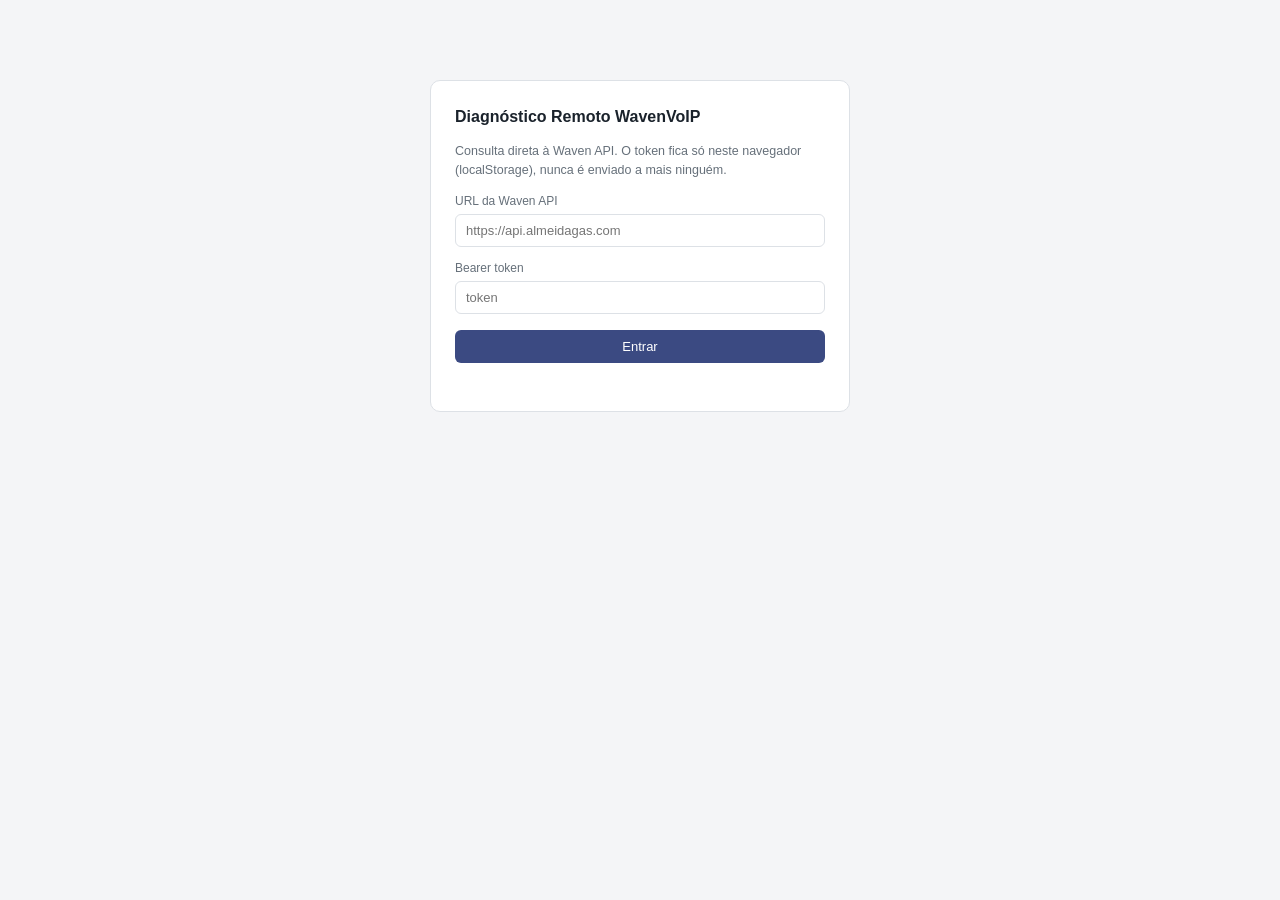
==== WavenApi/wwwroot/diagnostics/index.html @ 946dc7f2 "release: WavenVoIP v2.4.2 - diagnostico remoto Telemetria de saude da frota (Waven -> Waven API -> S" ====
<!doctype html>
<html lang="pt-BR">
<head>
<meta charset="utf-8" />
<meta name="viewport" content="width=device-width, initial-scale=1" />
<title>Diagnóstico Remoto WavenVoIP</title>
<style>
  :root{
    --bg:#f4f5f7; --surface:#fff; --border:#dde1e6; --ink:#1a222b; --muted:#66707a;
    --ok:#1f8a55; --ok-bg:#e6f6ec; --warn:#a3720a; --warn-bg:#fdf1d8;
    --crit:#b3261e; --crit-bg:#fbe4e2; --offline:#8a94a0; --offline-bg:#eceff2;
    --accent:#3b4a82;
  }
  *{box-sizing:border-box;}
  body{margin:0; background:var(--bg); color:var(--ink); font:14px/1.5 -apple-system,Segoe UI,Arial,sans-serif;}
  header{background:var(--surface); border-bottom:1px solid var(--border); padding:14px 20px; display:flex; align-items:center; justify-content:space-between; gap:16px; flex-wrap:wrap;}
  header h1{font-size:17px; margin:0;}
  header .sub{color:var(--muted); font-size:12px;}
  .wrap{padding:20px; max-width:1200px; margin:0 auto;}
  .toolbar{display:flex; gap:10px; align-items:center; margin-bottom:16px; flex-wrap:wrap;}
  .toolbar input{padding:6px 9px; border:1px solid var(--border); border-radius:6px; font-size:13px;}
  .toolbar button{padding:7px 14px; border:1px solid var(--accent); background:var(--accent); color:#fff; border-radius:6px; cursor:pointer; font-size:13px;}
  .toolbar button.secondary{background:transparent; color:var(--accent);}
  .toolbar .status{font-size:12px; color:var(--muted); margin-left:auto;}
  table{width:100%; border-collapse:collapse; background:var(--surface); border:1px solid var(--border); border-radius:8px; overflow:hidden;}
  th,td{padding:9px 10px; text-align:left; border-bottom:1px solid var(--border); font-size:12.5px; white-space:nowrap;}
  th{background:#f0f1f4; font-weight:600; color:var(--muted); text-transform:uppercase; font-size:10.5px; letter-spacing:.03em;}
  tbody tr{cursor:pointer;}
  tbody tr:hover{background:#f8f9fb;}
  tbody tr:last-child td{border-bottom:none;}
  .dot{display:inline-block; width:9px; height:9px; border-radius:50%; margin-right:6px; vertical-align:middle;}
  .dot.ok{background:var(--ok);} .dot.warn{background:var(--warn);} .dot.crit{background:var(--crit);} .dot.off{background:var(--offline);}
  .badge{display:inline-block; padding:1px 7px; border-radius:10px; font-size:11px; font-weight:600;}
  .badge.ok{background:var(--ok-bg); color:var(--ok);} .badge.warn{background:var(--warn-bg); color:var(--warn);}
  .badge.crit{background:var(--crit-bg); color:var(--crit);} .badge.off{background:var(--offline-bg); color:var(--offline);}
  .tabnum{font-variant-numeric:tabular-nums;}
  #login{max-width:420px; margin:80px auto; background:var(--surface); border:1px solid var(--border); border-radius:10px; padding:24px;}
  #login h2{margin-top:0; font-size:16px;}
  #login label{display:block; font-size:12px; color:var(--muted); margin:12px 0 4px;}
  #login input{width:100%; padding:8px 10px; border:1px solid var(--border); border-radius:6px; font-size:13px;}
  #login button{margin-top:16px; width:100%; padding:9px; border:none; background:var(--accent); color:#fff; border-radius:6px; cursor:pointer; font-size:13px;}
  #login .err{color:var(--crit); font-size:12px; margin-top:8px; min-height:16px;}
  #detail{display:none; margin-top:20px; background:var(--surface); border:1px solid var(--border); border-radius:8px; padding:18px;}
  #detail h2{margin:0 0 4px; font-size:15px;}
  #detail .meta{color:var(--muted); font-size:12px; margin-bottom:16px;}
  .charts{display:grid; grid-template-columns:1fr 1fr; gap:14px; margin-bottom:16px;}
  .chart-box{border:1px solid var(--border); border-radius:8px; padding:10px;}
  .chart-box .title{font-size:11px; text-transform:uppercase; letter-spacing:.03em; color:var(--muted); margin-bottom:6px;}
  canvas{width:100%; height:120px; display:block;}
  .close-btn{float:right; background:transparent; border:1px solid var(--border); border-radius:6px; padding:5px 10px; cursor:pointer; font-size:12px;}
  .empty{padding:40px; text-align:center; color:var(--muted);}
</style>
</head>
<body>

<div id="login">
  <h2>Diagnóstico Remoto WavenVoIP</h2>
  <p style="font-size:12.5px;color:var(--muted);margin:0;">Consulta direta à Waven API. O token fica só neste navegador (localStorage), nunca é enviado a mais ninguém.</p>
  <label>URL da Waven API</label>
  <input id="inUrl" placeholder="https://api.almeidagas.com" />
  <label>Bearer token</label>
  <input id="inToken" type="password" placeholder="token" />
  <button onclick="salvarLogin()">Entrar</button>
  <div class="err" id="loginErr"></div>
</div>

<div id="app" style="display:none">
  <header>
    <div>
      <h1>Diagnóstico Remoto WavenVoIP</h1>
      <div class="sub" id="apiUrlLabel"></div>
    </div>
    <button class="secondary" onclick="logout()" style="border:1px solid var(--border);background:transparent;color:var(--ink);padding:6px 12px;border-radius:6px;cursor:pointer;font-size:12px;">Trocar servidor/token</button>
  </header>
  <div class="wrap">
    <div class="toolbar">
      <button onclick="carregar()">Atualizar</button>
      <span class="status" id="status"></span>
    </div>
    <table id="tbl">
      <thead><tr>
        <th></th><th>Instalação</th><th>Ramal</th><th>Versão</th><th>Último heartbeat</th><th>Uptime</th>
        <th>Chamadas</th><th>RAM atual</th><th>Pico RAM</th><th>Private</th><th>Handles</th><th>Threads</th><th>CPU</th><th>Operação</th>
      </tr></thead>
      <tbody id="tbody"><tr><td colspan="14" class="empty">Carregando…</td></tr></tbody>
    </table>

    <div id="detail">
      <button class="close-btn" onclick="fecharDetalhe()">Fechar</button>
      <h2 id="detTitle"></h2>
      <div class="meta" id="detMeta"></div>
      <div class="charts">
        <div class="chart-box"><div class="title">RAM (Working Set) — MB</div><canvas id="cRam"></canvas></div>
        <div class="chart-box"><div class="title">Private Bytes — MB</div><canvas id="cPriv"></canvas></div>
        <div class="chart-box"><div class="title">Handles</div><canvas id="cHandles"></canvas></div>
        <div class="chart-box"><div class="title">Chamadas desde o início</div><canvas id="cCalls"></canvas></div>
      </div>
      <table id="tblSnap">
        <thead><tr><th>Hora</th><th>RAM</th><th>Private</th><th>Managed Heap</th><th>Handles</th><th>Threads</th><th>CPU</th><th>Chamadas</th><th>Operação</th></tr></thead>
        <tbody id="tbodySnap"></tbody>
      </table>
    </div>
  </div>
</div>

<script>
const LS_URL = 'waven_diag_url', LS_TOKEN = 'waven_diag_token';

function apiUrl(){ return (localStorage.getItem(LS_URL) || '').replace(/\/$/, ''); }
function apiToken(){ return localStorage.getItem(LS_TOKEN) || ''; }

function salvarLogin(){
  const url = document.getElementById('inUrl').value.trim();
  const token = document.getElementById('inToken').value.trim();
  if(!url || !token){ document.getElementById('loginErr').textContent = 'Preencha URL e token.'; return; }
  localStorage.setItem(LS_URL, url);
  localStorage.setItem(LS_TOKEN, token);
  entrar();
}
function logout(){
  localStorage.removeItem(LS_URL); localStorage.removeItem(LS_TOKEN);
  document.getElementById('app').style.display='none';
  document.getElementById('login').style.display='block';
}
function entrar(){
  document.getElementById('login').style.display='none';
  document.getElementById('app').style.display='block';
  document.getElementById('apiUrlLabel').textContent = apiUrl();
  carregar();
}

async function apiGet(path){
  const resp = await fetch(apiUrl() + path, { headers: { 'Authorization': 'Bearer ' + apiToken() } });
  if(!resp.ok) throw new Error('HTTP ' + resp.status);
  return resp.json();
}

function statusDe(inst){
  const minsDesde = (Date.now() - new Date(inst.lastSeenUtc + 'Z')) / 60000;
  if(minsDesde > 3) return 'off';
  if(inst.ultimoWorkingSetMb >= 1000) return 'crit';
  if(inst.ultimoWorkingSetMb >= 500) return 'warn';
  return 'ok';
}
function badgeTexto(s){ return {ok:'Normal', warn:'Atenção', crit:'Crítico', off:'Offline'}[s]; }
function fmtDur(segs){
  const h = Math.floor(segs/3600), m = Math.floor((segs%3600)/60);
  return h + 'h ' + m + 'm';
}
function fmtHora(iso){
  const d = new Date(iso + (iso.endsWith('Z') ? '' : 'Z'));
  return d.toLocaleString('pt-BR', { day:'2-digit', month:'2-digit', hour:'2-digit', minute:'2-digit' });
}

let instalacoes = [];

async function carregar(){
  const st = document.getElementById('status');
  st.textContent = 'Atualizando…';
  try{
    instalacoes = await apiGet('/api/diagnostics/installations');
    renderTabela();
    st.textContent = instalacoes.length + ' instalação(ões) — ' + new Date().toLocaleTimeString('pt-BR');
  }catch(e){
    st.textContent = 'Falha ao consultar API: ' + e.message;
  }
}

function renderTabela(){
  const tbody = document.getElementById('tbody');
  if(instalacoes.length === 0){
    tbody.innerHTML = '<tr><td colspan="14" class="empty">Nenhuma instalação reportou heartbeat ainda.</td></tr>';
    return;
  }
  tbody.innerHTML = instalacoes.map(i => {
    const s = statusDe(i);
    const nome = i.machineAlias && i.machineAlias.length ? i.machineAlias : i.machineId;
    return `<tr onclick="abrirDetalhe('${i.id}')">
      <td><span class="dot ${s}"></span><span class="badge ${s}">${badgeTexto(s)}</span></td>
      <td>${nome}</td>
      <td>${i.ramal || '—'}</td>
      <td>${i.appVersion || '—'}</td>
      <td>${fmtHora(i.lastSeenUtc)}</td>
      <td class="tabnum">—</td>
      <td class="tabnum">${i.ultimoCallsSinceStartup}</td>
      <td class="tabnum">${i.ultimoWorkingSetMb.toFixed(0)} MB</td>
      <td class="tabnum">${i.picoWorkingSetMb.toFixed(0)} MB</td>
      <td class="tabnum">${i.ultimoPrivateBytesMb.toFixed(0)} MB</td>
      <td class="tabnum">${i.ultimoHandleCount}</td>
      <td class="tabnum">${i.ultimoThreadCount}</td>
      <td class="tabnum">${i.ultimoCpuPercent.toFixed(1)}%</td>
      <td>${i.ultimoLastOperation}</td>
    </tr>`;
  }).join('');
}

async function abrirDetalhe(id){
  const inst = instalacoes.find(i => i.id === id);
  document.getElementById('detTitle').textContent = (inst.machineAlias || inst.machineId) + ' — ramal ' + (inst.ramal || '—');
  document.getElementById('detMeta').textContent = 'installationId: ' + id + ' · versão ' + inst.appVersion;
  document.getElementById('detail').style.display = 'block';
  document.getElementById('detail').scrollIntoView({behavior:'smooth'});

  let snaps;
  try{ snaps = await apiGet('/api/diagnostics/installations/' + encodeURIComponent(id) + '/snapshots?horas=24'); }
  catch(e){ document.getElementById('tbodySnap').innerHTML = '<tr><td colspan="9">Falha ao carregar: ' + e.message + '</td></tr>'; return; }

  desenharGrafico('cRam', snaps.map(s=>s.workingSetMb));
  desenharGrafico('cPriv', snaps.map(s=>s.privateBytesMb));
  desenharGrafico('cHandles', snaps.map(s=>s.handleCount));
  desenharGrafico('cCalls', snaps.map(s=>s.callsSinceStartup));

  document.getElementById('tbodySnap').innerHTML = snaps.slice().reverse().map(s => `<tr>
    <td>${fmtHora(s.timestampUtc)}</td>
    <td class="tabnum">${s.workingSetMb.toFixed(0)} MB</td>
    <td class="tabnum">${s.privateBytesMb.toFixed(0)} MB</td>
    <td class="tabnum">${s.managedHeapMb.toFixed(0)} MB</td>
    <td class="tabnum">${s.handleCount}</td>
    <td class="tabnum">${s.threadCount}</td>
    <td class="tabnum">${s.cpuPercent.toFixed(1)}%</td>
    <td class="tabnum">${s.callsSinceStartup}</td>
    <td>${s.lastOperation}</td>
  </tr>`).join('');
}
function fecharDetalhe(){ document.getElementById('detail').style.display = 'none'; }

// Sparkline simples em canvas — sem biblioteca externa.
function desenharGrafico(canvasId, valores){
  const canvas = document.getElementById(canvasId);
  const dpr = window.devicePixelRatio || 1;
  const w = canvas.clientWidth || 260, h = 120;
  canvas.width = w*dpr; canvas.height = h*dpr;
  const ctx = canvas.getContext('2d');
  ctx.scale(dpr, dpr);
  ctx.clearRect(0,0,w,h);
  if(valores.length === 0){
    ctx.fillStyle = '#8a94a0'; ctx.font = '12px sans-serif'; ctx.fillText('sem dados', 10, h/2);
    return;
  }
  const max = Math.max(...valores, 1), min = Math.min(...valores, 0);
  const range = (max - min) || 1;
  const pad = 8;
  const x = i => pad + (i/(Math.max(valores.length-1,1))) * (w - pad*2);
  const y = v => h - pad - ((v-min)/range) * (h - pad*2);

  // grade sutil
  ctx.strokeStyle = '#e3e6ea'; ctx.lineWidth = 1;
  for(let g=0; g<=2; g++){ const gy = pad + g*(h-pad*2)/2; ctx.beginPath(); ctx.moveTo(pad,gy); ctx.lineTo(w-pad,gy); ctx.stroke(); }

  // area
  ctx.beginPath(); ctx.moveTo(x(0), h-pad);
  valores.forEach((v,i)=> ctx.lineTo(x(i), y(v)));
  ctx.lineTo(x(valores.length-1), h-pad); ctx.closePath();
  ctx.fillStyle = 'rgba(59,74,130,0.10)'; ctx.fill();

  // linha
  ctx.beginPath();
  valores.forEach((v,i)=> i===0 ? ctx.moveTo(x(i),y(v)) : ctx.lineTo(x(i),y(v)));
  ctx.strokeStyle = '#3b4a82'; ctx.lineWidth = 1.6; ctx.stroke();

  // ponto final
  const lastI = valores.length-1;
  ctx.beginPath(); ctx.arc(x(lastI), y(valores[lastI]), 3, 0, 7); ctx.fillStyle = '#3b4a82'; ctx.fill();

  // rótulos min/max
  ctx.fillStyle = '#66707a'; ctx.font = '10px sans-serif';
  ctx.fillText(max.toFixed(0), pad, pad+8);
  ctx.fillText(min.toFixed(0), pad, h-2);
}

// boot
if(apiUrl() && apiToken()){ entrar(); }
</script>
</body>
</html>
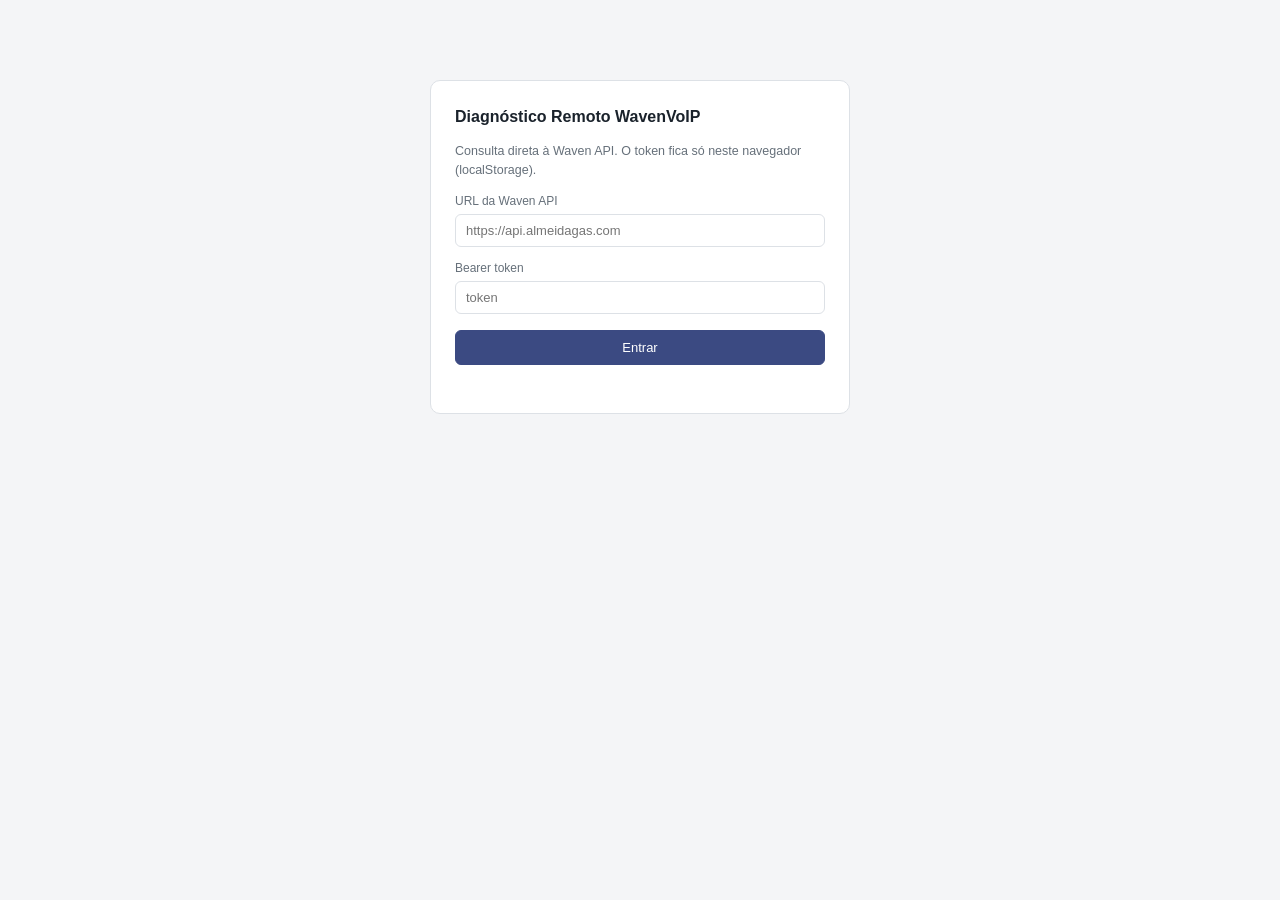
==== commit 9c468840: "feat: evolve remote diagnostics root cause analysis Correlation/classification engine (DiagnosticAna" ====
--- a/WavenApi/wwwroot/diagnostics/index.html
+++ b/WavenApi/wwwroot/diagnostics/index.html
@@ -8,54 +8,110 @@
   :root{
     --bg:#f4f5f7; --surface:#fff; --border:#dde1e6; --ink:#1a222b; --muted:#66707a;
     --ok:#1f8a55; --ok-bg:#e6f6ec; --warn:#a3720a; --warn-bg:#fdf1d8;
-    --crit:#b3261e; --crit-bg:#fbe4e2; --offline:#8a94a0; --offline-bg:#eceff2;
-    --accent:#3b4a82;
+    --crit:#b3261e; --crit-bg:#fbe4e2; --emerg:#7a1210; --emerg-bg:#f6d3d1; --offline:#8a94a0; --offline-bg:#eceff2;
+    --accent:#3b4a82; --accent-bg:#e9ecf7;
   }
   *{box-sizing:border-box;}
   body{margin:0; background:var(--bg); color:var(--ink); font:14px/1.5 -apple-system,Segoe UI,Arial,sans-serif;}
   header{background:var(--surface); border-bottom:1px solid var(--border); padding:14px 20px; display:flex; align-items:center; justify-content:space-between; gap:16px; flex-wrap:wrap;}
   header h1{font-size:17px; margin:0;}
   header .sub{color:var(--muted); font-size:12px;}
-  .wrap{padding:20px; max-width:1200px; margin:0 auto;}
-  .toolbar{display:flex; gap:10px; align-items:center; margin-bottom:16px; flex-wrap:wrap;}
-  .toolbar input{padding:6px 9px; border:1px solid var(--border); border-radius:6px; font-size:13px;}
-  .toolbar button{padding:7px 14px; border:1px solid var(--accent); background:var(--accent); color:#fff; border-radius:6px; cursor:pointer; font-size:13px;}
-  .toolbar button.secondary{background:transparent; color:var(--accent);}
-  .toolbar .status{font-size:12px; color:var(--muted); margin-left:auto;}
-  table{width:100%; border-collapse:collapse; background:var(--surface); border:1px solid var(--border); border-radius:8px; overflow:hidden;}
-  th,td{padding:9px 10px; text-align:left; border-bottom:1px solid var(--border); font-size:12.5px; white-space:nowrap;}
-  th{background:#f0f1f4; font-weight:600; color:var(--muted); text-transform:uppercase; font-size:10.5px; letter-spacing:.03em;}
-  tbody tr{cursor:pointer;}
-  tbody tr:hover{background:#f8f9fb;}
-  tbody tr:last-child td{border-bottom:none;}
-  .dot{display:inline-block; width:9px; height:9px; border-radius:50%; margin-right:6px; vertical-align:middle;}
-  .dot.ok{background:var(--ok);} .dot.warn{background:var(--warn);} .dot.crit{background:var(--crit);} .dot.off{background:var(--offline);}
-  .badge{display:inline-block; padding:1px 7px; border-radius:10px; font-size:11px; font-weight:600;}
-  .badge.ok{background:var(--ok-bg); color:var(--ok);} .badge.warn{background:var(--warn-bg); color:var(--warn);}
-  .badge.crit{background:var(--crit-bg); color:var(--crit);} .badge.off{background:var(--offline-bg); color:var(--offline);}
-  .tabnum{font-variant-numeric:tabular-nums;}
+  .wrap{padding:20px; max-width:1400px; margin:0 auto;}
+  button{padding:7px 14px; border:1px solid var(--accent); background:var(--accent); color:#fff; border-radius:6px; cursor:pointer; font-size:13px;}
+  button.ghost{background:transparent; color:var(--ink); border:1px solid var(--border);}
+  button.small{padding:4px 10px; font-size:12px;}
+  button.danger{background:var(--emerg); border-color:var(--emerg);}
+  .status-line{font-size:12px; color:var(--muted); margin-bottom:14px; display:flex; justify-content:space-between; align-items:center;}
+  select{padding:6px 9px; border:1px solid var(--border); border-radius:6px; font-size:13px;}
+
   #login{max-width:420px; margin:80px auto; background:var(--surface); border:1px solid var(--border); border-radius:10px; padding:24px;}
   #login h2{margin-top:0; font-size:16px;}
   #login label{display:block; font-size:12px; color:var(--muted); margin:12px 0 4px;}
   #login input{width:100%; padding:8px 10px; border:1px solid var(--border); border-radius:6px; font-size:13px;}
-  #login button{margin-top:16px; width:100%; padding:9px; border:none; background:var(--accent); color:#fff; border-radius:6px; cursor:pointer; font-size:13px;}
+  #login button{margin-top:16px; width:100%; padding:9px;}
   #login .err{color:var(--crit); font-size:12px; margin-top:8px; min-height:16px;}
-  #detail{display:none; margin-top:20px; background:var(--surface); border:1px solid var(--border); border-radius:8px; padding:18px;}
-  #detail h2{margin:0 0 4px; font-size:15px;}
-  #detail .meta{color:var(--muted); font-size:12px; margin-bottom:16px;}
-  .charts{display:grid; grid-template-columns:1fr 1fr; gap:14px; margin-bottom:16px;}
-  .chart-box{border:1px solid var(--border); border-radius:8px; padding:10px;}
-  .chart-box .title{font-size:11px; text-transform:uppercase; letter-spacing:.03em; color:var(--muted); margin-bottom:6px;}
-  canvas{width:100%; height:120px; display:block;}
-  .close-btn{float:right; background:transparent; border:1px solid var(--border); border-radius:6px; padding:5px 10px; cursor:pointer; font-size:12px;}
-  .empty{padding:40px; text-align:center; color:var(--muted);}
+
+  section{margin-bottom:22px;}
+  .section-title{font-size:11.5px; text-transform:uppercase; letter-spacing:.05em; color:var(--muted); font-weight:600; margin-bottom:8px; display:flex; align-items:center; gap:8px;}
+
+  /* Cards de resumo */
+  .cards{display:grid; grid-template-columns:repeat(8, 1fr); gap:10px;}
+  .card{background:var(--surface); border:1px solid var(--border); border-radius:8px; padding:12px; text-align:center;}
+  .card .v{font-size:22px; font-weight:700; font-variant-numeric:tabular-nums;}
+  .card .k{font-size:10.5px; text-transform:uppercase; color:var(--muted); letter-spacing:.03em; margin-top:2px;}
+  .card.ok .v{color:var(--ok);} .card.warn .v{color:var(--warn);} .card.crit .v{color:var(--crit);} .card.emerg .v{color:var(--emerg);}
+  .card.metric .v{font-size:15px; color:var(--accent);}
+  .card.metric .k2{font-size:11px; color:var(--ink); margin-top:1px;}
+
+  /* Alerta grande em destaque */
+  .big-alert{border:2px solid var(--emerg); background:var(--emerg-bg); border-radius:10px; padding:18px 20px; margin-bottom:10px;}
+  .big-alert.CRITICO{border-color:var(--crit); background:var(--crit-bg);}
+  .big-alert.ATENCAO{border-color:var(--warn); background:var(--warn-bg);}
+  .big-alert h3{margin:0 0 10px; font-size:15px;}
+  .big-alert .metrics{display:grid; grid-template-columns:repeat(auto-fit, minmax(140px,1fr)); gap:10px; margin-bottom:12px;}
+  .big-alert .metrics .m .k{font-size:10.5px; text-transform:uppercase; color:var(--muted);}
+  .big-alert .metrics .m .v{font-size:15px; font-weight:600; font-variant-numeric:tabular-nums;}
+  .big-alert .tags{font-family:ui-monospace,Consolas,monospace; font-size:11px; color:var(--muted); margin-bottom:10px;}
+  .empty{padding:24px; text-align:center; color:var(--muted); font-size:13px;}
+
+  /* Tabela principal compacta */
+  .tablewrap{overflow-x:auto; border-radius:8px; border:1px solid var(--border);}
+  table{width:100%; border-collapse:collapse; background:var(--surface);}
+  th,td{padding:9px 10px; text-align:left; border-bottom:1px solid var(--border); font-size:12.5px;}
+  th{background:#f0f1f4; font-weight:600; color:var(--muted); text-transform:uppercase; font-size:10px; letter-spacing:.03em; white-space:nowrap;}
+  tbody tr:hover{background:#f8f9fb;}
+  tbody tr:last-child td{border-bottom:none;}
+  .tabnum{font-variant-numeric:tabular-nums; text-align:right; white-space:nowrap;}
+  .up{color:var(--crit);} .down{color:var(--ok);}
+  .dot{display:inline-block; width:9px; height:9px; border-radius:50%; margin-right:5px; vertical-align:middle;}
+  .dot.NORMAL{background:var(--ok);} .dot.ATENCAO{background:var(--warn);} .dot.CRITICO{background:var(--crit);}
+  .dot.EMERGENCIA{background:var(--emerg);} .dot.OFFLINE{background:var(--offline);}
+  .badge{display:inline-block; padding:1px 8px; border-radius:10px; font-size:10.5px; font-weight:600; text-transform:uppercase; white-space:nowrap;}
+  .badge.NORMAL{background:var(--ok-bg); color:var(--ok);} .badge.ATENCAO{background:var(--warn-bg); color:var(--warn);}
+  .badge.CRITICO{background:var(--crit-bg); color:var(--crit);} .badge.EMERGENCIA{background:var(--emerg-bg); color:var(--emerg);}
+  .badge.OFFLINE{background:var(--offline-bg); color:var(--offline);}
+  .causa-cell{max-width:220px; overflow:hidden; text-overflow:ellipsis; white-space:nowrap; font-size:11.5px; color:var(--muted);}
+
+  /* Modal de detalhe */
+  #detailOverlay{display:none; position:fixed; inset:0; background:rgba(20,26,33,.45); z-index:20; padding:24px; overflow-y:auto;}
+  #detail{background:var(--surface); border-radius:10px; max-width:1100px; margin:0 auto; padding:22px 26px 26px;}
+  #detail h2{margin:0 0 4px; font-size:17px;}
+  #detail .meta{color:var(--muted); font-size:12px; margin-bottom:14px;}
+  .close-btn{float:right;}
+  .detail-section{border:1px solid var(--border); border-radius:8px; padding:14px 16px; margin-bottom:14px;}
+  .detail-section h4{margin:0 0 10px; font-size:11.5px; text-transform:uppercase; letter-spacing:.05em; color:var(--muted);}
+  .kv-grid{display:grid; grid-template-columns:repeat(auto-fill, minmax(150px,1fr)); gap:10px;}
+  .kv-grid .kv .k{font-size:10.5px; text-transform:uppercase; color:var(--muted);}
+  .kv-grid .kv .v{font-size:15px; font-weight:600; font-variant-numeric:tabular-nums;}
+  .invest-box{background:var(--accent-bg); border-radius:8px; padding:12px 14px; font-size:13px; margin-top:10px;}
+  .invest-box ul{margin:6px 0 0; padding-left:18px;}
+  .invest-box .warn-note{font-size:11px; color:var(--muted); margin-top:8px; font-style:italic;}
+  .period-row{display:flex; gap:6px; margin-bottom:12px;}
+  .period-row button.active{background:var(--accent); color:#fff;}
+  .period-row button{background:transparent; color:var(--ink); border:1px solid var(--border);}
+  .charts{display:grid; grid-template-columns:repeat(auto-fill, minmax(230px,1fr)); gap:12px; margin-bottom:10px;}
+  .chart-box{border:1px solid var(--border); border-radius:8px; padding:9px;}
+  .chart-box .title{font-size:10.5px; text-transform:uppercase; letter-spacing:.03em; color:var(--muted); margin-bottom:4px;}
+  canvas{width:100%; height:90px; display:block;}
+  .footnote{font-size:11px; color:var(--muted); margin-top:6px;}
+  details.mais-metricas{margin-top:6px;}
+  details.mais-metricas summary{cursor:pointer; font-size:12px; color:var(--accent); font-weight:600; margin-bottom:8px;}
+
+  .findings-list, .incidents-list{display:flex; flex-direction:column; gap:6px; max-height:260px; overflow-y:auto;}
+  .finding-row{border:1px solid var(--border); border-radius:6px; padding:8px 10px; font-size:12px; display:flex; justify-content:space-between; gap:10px;}
+  .status-pill{font-family:ui-monospace,Consolas,monospace; font-size:10px; padding:2px 7px; border-radius:10px; background:var(--accent-bg); color:var(--accent); white-space:nowrap;}
+
+  #compareBox{display:none;}
+  .compare-grid{display:grid; grid-template-columns:1fr 1fr; gap:16px; margin-bottom:12px;}
+
+  @media (max-width:1100px){ .cards{grid-template-columns:repeat(4,1fr);} }
 </style>
 </head>
 <body>
 
 <div id="login">
   <h2>Diagnóstico Remoto WavenVoIP</h2>
-  <p style="font-size:12.5px;color:var(--muted);margin:0;">Consulta direta à Waven API. O token fica só neste navegador (localStorage), nunca é enviado a mais ninguém.</p>
+  <p style="font-size:12.5px;color:var(--muted);margin:0;">Consulta direta à Waven API. O token fica só neste navegador (localStorage).</p>
   <label>URL da Waven API</label>
   <input id="inUrl" placeholder="https://api.almeidagas.com" />
   <label>Bearer token</label>
@@ -70,42 +126,108 @@
       <h1>Diagnóstico Remoto WavenVoIP</h1>
       <div class="sub" id="apiUrlLabel"></div>
     </div>
-    <button class="secondary" onclick="logout()" style="border:1px solid var(--border);background:transparent;color:var(--ink);padding:6px 12px;border-radius:6px;cursor:pointer;font-size:12px;">Trocar servidor/token</button>
+    <div style="display:flex; gap:8px;">
+      <button class="ghost small" onclick="mostrarComparacao()">Comparar instalações</button>
+      <button class="ghost small" onclick="logout()">Trocar servidor/token</button>
+    </div>
   </header>
   <div class="wrap">
-    <div class="toolbar">
-      <button onclick="carregar()">Atualizar</button>
-      <span class="status" id="status"></span>
-    </div>
-    <table id="tbl">
-      <thead><tr>
-        <th></th><th>Instalação</th><th>Ramal</th><th>Versão</th><th>Último heartbeat</th><th>Uptime</th>
-        <th>Chamadas</th><th>RAM atual</th><th>Pico RAM</th><th>Private</th><th>Handles</th><th>Threads</th><th>CPU</th><th>Operação</th>
-      </tr></thead>
-      <tbody id="tbody"><tr><td colspan="14" class="empty">Carregando…</td></tr></tbody>
-    </table>
-
-    <div id="detail">
-      <button class="close-btn" onclick="fecharDetalhe()">Fechar</button>
-      <h2 id="detTitle"></h2>
-      <div class="meta" id="detMeta"></div>
-      <div class="charts">
-        <div class="chart-box"><div class="title">RAM (Working Set) — MB</div><canvas id="cRam"></canvas></div>
-        <div class="chart-box"><div class="title">Private Bytes — MB</div><canvas id="cPriv"></canvas></div>
-        <div class="chart-box"><div class="title">Handles</div><canvas id="cHandles"></canvas></div>
-        <div class="chart-box"><div class="title">Chamadas desde o início</div><canvas id="cCalls"></canvas></div>
+
+    <section>
+      <div class="cards" id="cards"></div>
+    </section>
+
+    <section id="bigAlertsSection" style="display:none">
+      <div class="section-title">🚨 Alertas em destaque</div>
+      <div id="bigAlerts"></div>
+    </section>
+
+    <section>
+      <div class="status-line">
+        <span id="status"></span>
+        <button class="ghost small" onclick="carregar()">Atualizar</button>
       </div>
-      <table id="tblSnap">
-        <thead><tr><th>Hora</th><th>RAM</th><th>Private</th><th>Managed Heap</th><th>Handles</th><th>Threads</th><th>CPU</th><th>Chamadas</th><th>Operação</th></tr></thead>
-        <tbody id="tbodySnap"></tbody>
-      </table>
-    </div>
+      <div class="tablewrap"><table id="tbl">
+        <thead><tr>
+          <th></th><th>Instalação</th><th>Ramal</th><th>Versão</th><th>Últ. heartbeat</th>
+          <th>Chamadas</th><th>RAM atual</th><th>Pico RAM</th><th>Private</th><th>Heap</th>
+          <th>Handles</th><th>LogQueue</th><th>CPU</th><th>Causa / Classificação</th><th></th>
+        </tr></thead>
+        <tbody id="tbody"><tr><td colspan="15" class="empty">Carregando…</td></tr></tbody>
+      </table></div>
+    </section>
+
+    <div id="compareBox">
+      <div class="section-title">Comparar duas instalações <button class="ghost small" onclick="fecharComparacao()" style="margin-left:auto">Fechar</button></div>
+      <div class="compare-grid">
+        <select id="cmpA"></select>
+        <select id="cmpB"></select>
+      </div>
+      <button onclick="compararAgora()">Comparar</button>
+      <div id="cmpResult" style="margin-top:12px"></div>
+    </div>
+
   </div>
 </div>
 
+<div id="detailOverlay" onclick="if(event.target===this) fecharDetalhe()">
+  <div id="detail">
+    <button class="close-btn ghost small" onclick="fecharDetalhe()">Fechar ✕</button>
+    <h2 id="detTitle"></h2>
+    <div class="meta" id="detMeta"></div>
+
+    <div class="detail-section" id="detInvestSection" style="display:none">
+      <h4>Resumo para investigação de código</h4>
+      <div id="detInvest"></div>
+    </div>
+
+    <div class="detail-section">
+      <h4>Resumo</h4>
+      <div class="kv-grid" id="detResumoKv"></div>
+    </div>
+    <div class="detail-section">
+      <h4>Recursos</h4>
+      <div class="kv-grid" id="detRecursosKv"></div>
+    </div>
+    <div class="detail-section">
+      <h4>Atividade</h4>
+      <div class="kv-grid" id="detAtividadeKv"></div>
+    </div>
+    <div class="detail-section" id="detDiagSection" style="display:none">
+      <h4>Diagnóstico</h4>
+      <div id="detDiag"></div>
+    </div>
+
+    <div class="detail-section">
+      <h4>Série temporal</h4>
+      <div class="period-row" id="periodRow">
+        <button data-p="1h" onclick="mudarPeriodo('1h')">1h</button>
+        <button data-p="4h" onclick="mudarPeriodo('4h')">4h</button>
+        <button data-p="hoje" onclick="mudarPeriodo('hoje')">Hoje</button>
+        <button data-p="24h" class="active" onclick="mudarPeriodo('24h')">24h</button>
+        <button data-p="7d" onclick="mudarPeriodo('7d')">7 dias</button>
+      </div>
+      <div class="charts" id="detChartsPrincipais"></div>
+      <div class="footnote" id="detAgregNota"></div>
+      <details class="mais-metricas">
+        <summary>Mais métricas (GC, LOH, POH, Threads, GDI, USER, CPU)</summary>
+        <div class="charts" id="detChartsExtras"></div>
+      </details>
+    </div>
+
+    <div class="detail-section">
+      <h4>Diagnósticos (persistentes) desta instalação</h4>
+      <div class="findings-list" id="detFindings"><div class="empty">Nenhum diagnóstico registrado ainda.</div></div>
+    </div>
+    <div class="detail-section">
+      <h4>Incidentes recentes</h4>
+      <div class="incidents-list" id="detIncidents"><div class="empty">Nenhum incidente.</div></div>
+    </div>
+  </div>
+</div>
+
 <script>
 const LS_URL = 'waven_diag_url', LS_TOKEN = 'waven_diag_token';
-
 function apiUrl(){ return (localStorage.getItem(LS_URL) || '').replace(/\/$/, ''); }
 function apiToken(){ return localStorage.getItem(LS_TOKEN) || ''; }
 
@@ -113,8 +235,7 @@
   const url = document.getElementById('inUrl').value.trim();
   const token = document.getElementById('inToken').value.trim();
   if(!url || !token){ document.getElementById('loginErr').textContent = 'Preencha URL e token.'; return; }
-  localStorage.setItem(LS_URL, url);
-  localStorage.setItem(LS_TOKEN, token);
+  localStorage.setItem(LS_URL, url); localStorage.setItem(LS_TOKEN, token);
   entrar();
 }
 function logout(){
@@ -128,147 +249,346 @@
   document.getElementById('apiUrlLabel').textContent = apiUrl();
   carregar();
 }
-
 async function apiGet(path){
   const resp = await fetch(apiUrl() + path, { headers: { 'Authorization': 'Bearer ' + apiToken() } });
   if(!resp.ok) throw new Error('HTTP ' + resp.status);
   return resp.json();
 }
 
-function statusDe(inst){
-  const minsDesde = (Date.now() - new Date(inst.lastSeenUtc + 'Z')) / 60000;
-  if(minsDesde > 3) return 'off';
-  if(inst.ultimoWorkingSetMb >= 1000) return 'crit';
-  if(inst.ultimoWorkingSetMb >= 500) return 'warn';
-  return 'ok';
-}
-function badgeTexto(s){ return {ok:'Normal', warn:'Atenção', crit:'Crítico', off:'Offline'}[s]; }
-function fmtDur(segs){
-  const h = Math.floor(segs/3600), m = Math.floor((segs%3600)/60);
-  return h + 'h ' + m + 'm';
-}
 function fmtHora(iso){
-  const d = new Date(iso + (iso.endsWith('Z') ? '' : 'Z'));
+  if(!iso) return '—';
+  const d = new Date(iso.endsWith('Z') ? iso : iso + 'Z');
   return d.toLocaleString('pt-BR', { day:'2-digit', month:'2-digit', hour:'2-digit', minute:'2-digit' });
 }
+function sinal(v){ return (v ?? 0) > 0 ? '+' : ''; }
+function deltaClasse(v){ v = v ?? 0; return v > 0 ? 'up' : (v < 0 ? 'down' : ''); }
+function n(v, casas){ return (v ?? 0).toFixed(casas ?? 0); }
+function iv(v){ return (v === null || v === undefined) ? '—' : v; }
+function fmtMbGb(mb){
+  mb = mb ?? 0;
+  return mb >= 1024 ? (mb/1024).toFixed(2) + ' GB' : mb.toFixed(0) + ' MB';
+}
+function fmtBig(v){
+  v = v ?? 0;
+  if(v >= 1e6) return (v/1e6).toFixed(2) + 'M';
+  if(v >= 1e3) return (v/1e3).toFixed(1) + 'k';
+  return String(v);
+}
 
 let instalacoes = [];
+
+let findingsAbertos = [];
 
 async function carregar(){
   const st = document.getElementById('status');
   st.textContent = 'Atualizando…';
   try{
     instalacoes = await apiGet('/api/diagnostics/installations');
+    try{ findingsAbertos = await apiGet('/api/diagnostics/findings?apenasAbertos=true'); }
+    catch(e){ findingsAbertos = []; }
+    renderCards();
     renderTabela();
+    renderBigAlerts();
     st.textContent = instalacoes.length + ' instalação(ões) — ' + new Date().toLocaleTimeString('pt-BR');
-  }catch(e){
-    st.textContent = 'Falha ao consultar API: ' + e.message;
-  }
+  }catch(e){ st.textContent = 'Falha ao consultar API: ' + e.message; }
+}
+
+function renderCards(){
+  const box = document.getElementById('cards');
+  const online = instalacoes.filter(i => i.online).length;
+  const porStatus = s => instalacoes.filter(i => i.status === s).length;
+  const maiorRam = instalacoes.slice().sort((a,b)=>b.workingSetAtualMb-a.workingSetAtualMb)[0];
+  const maiorHeap = instalacoes.slice().sort((a,b)=>b.managedHeapAtualMb-a.managedHeapAtualMb)[0];
+  const maiorLogQ = instalacoes.slice().sort((a,b)=>b.logQueueAtual-a.logQueueAtual)[0];
+  const rot = i => i ? `${i.machineAlias || i.machineId} (ramal ${i.ramal})` : '—';
+
+  box.innerHTML = `
+    <div class="card"><div class="v">${online}</div><div class="k">Online</div></div>
+    <div class="card ok"><div class="v">${porStatus('NORMAL')}</div><div class="k">Normais</div></div>
+    <div class="card warn"><div class="v">${porStatus('ATENCAO')}</div><div class="k">Atenção</div></div>
+    <div class="card crit"><div class="v">${porStatus('CRITICO')}</div><div class="k">Críticas</div></div>
+    <div class="card emerg"><div class="v">${porStatus('EMERGENCIA')}</div><div class="k">Emergência</div></div>
+    <div class="card metric"><div class="v">${maiorRam ? fmtMbGb(maiorRam.workingSetAtualMb) : '—'}</div><div class="k2">${rot(maiorRam)}</div><div class="k">Maior RAM</div></div>
+    <div class="card metric"><div class="v">${maiorHeap ? fmtMbGb(maiorHeap.managedHeapAtualMb) : '—'}</div><div class="k2">${rot(maiorHeap)}</div><div class="k">Maior Heap</div></div>
+    <div class="card metric"><div class="v">${maiorLogQ ? fmtBig(maiorLogQ.logQueueAtual) : '—'}</div><div class="k2">${rot(maiorLogQ)}</div><div class="k">Maior LogQueue</div></div>
+  `;
 }
 
 function renderTabela(){
   const tbody = document.getElementById('tbody');
   if(instalacoes.length === 0){
-    tbody.innerHTML = '<tr><td colspan="14" class="empty">Nenhuma instalação reportou heartbeat ainda.</td></tr>';
+    tbody.innerHTML = '<tr><td colspan="15" class="empty">Nenhuma instalação reportou heartbeat ainda.</td></tr>';
     return;
   }
   tbody.innerHTML = instalacoes.map(i => {
-    const s = statusDe(i);
-    const nome = i.machineAlias && i.machineAlias.length ? i.machineAlias : i.machineId;
-    return `<tr onclick="abrirDetalhe('${i.id}')">
-      <td><span class="dot ${s}"></span><span class="badge ${s}">${badgeTexto(s)}</span></td>
-      <td>${nome}</td>
-      <td>${i.ramal || '—'}</td>
-      <td>${i.appVersion || '—'}</td>
-      <td>${fmtHora(i.lastSeenUtc)}</td>
-      <td class="tabnum">—</td>
-      <td class="tabnum">${i.ultimoCallsSinceStartup}</td>
-      <td class="tabnum">${i.ultimoWorkingSetMb.toFixed(0)} MB</td>
-      <td class="tabnum">${i.picoWorkingSetMb.toFixed(0)} MB</td>
-      <td class="tabnum">${i.ultimoPrivateBytesMb.toFixed(0)} MB</td>
-      <td class="tabnum">${i.ultimoHandleCount}</td>
-      <td class="tabnum">${i.ultimoThreadCount}</td>
-      <td class="tabnum">${i.ultimoCpuPercent.toFixed(1)}%</td>
-      <td>${i.ultimoLastOperation}</td>
-    </tr>`;
+    try {
+      const nome = i.machineAlias && i.machineAlias.length ? i.machineAlias : i.machineId;
+      const findingAberto = findingsAbertos.find(f => f.installationId === i.id);
+      const causa = findingAberto ? (findingAberto.classifications || findingAberto.probableCause || '') : '';
+      return `<tr>
+        <td><span class="dot ${i.status}"></span><span class="badge ${i.status}">${i.status}</span></td>
+        <td>${nome}</td><td>${i.ramal || '—'}</td><td>${i.appVersion || '—'}</td><td>${fmtHora(i.lastSeenUtc)}</td>
+        <td class="tabnum">${iv(i.callsSinceStartup)}</td>
+        <td class="tabnum">${fmtMbGb(i.workingSetAtualMb)}</td>
+        <td class="tabnum">${fmtMbGb(i.workingSetPicoMb)}</td>
+        <td class="tabnum">${fmtMbGb(i.privateAtualMb)}</td>
+        <td class="tabnum">${fmtMbGb(i.managedHeapAtualMb)}</td>
+        <td class="tabnum">${iv(i.handlesAtual)}</td>
+        <td class="tabnum">${fmtBig(i.logQueueAtual)}</td>
+        <td class="tabnum">${n(i.cpuPercent,1)}%</td>
+        <td class="causa-cell" title="${causa}">${causa || '—'}</td>
+        <td><button class="small" onclick="abrirDetalhe('${i.id}')">Ver detalhes</button></td>
+      </tr>`;
+    } catch(e) {
+      console.error('Falha ao renderizar linha', i && i.id, e);
+      return `<tr style="background:#fdf1d8"><td colspan="5"><span class="badge ATENCAO">ERRO</span> ${(i&&(i.machineAlias||i.machineId))||'?'}</td>
+        <td class="tabnum">${iv(i&&i.callsSinceStartup)}</td><td class="tabnum">${fmtMbGb(i&&i.workingSetAtualMb)}</td>
+        <td colspan="2"></td><td class="tabnum">${iv(i&&i.handlesAtual)}</td><td colspan="2"></td>
+        <td class="tabnum">${n(i&&i.cpuPercent,1)}%</td><td colspan="2">erro de exibição — ver console</td></tr>`;
+    }
   }).join('');
 }
 
+function renderBigAlerts(){
+  const section = document.getElementById('bigAlertsSection');
+  const box = document.getElementById('bigAlerts');
+  if(!findingsAbertos || findingsAbertos.length === 0){ section.style.display='none'; return; }
+  section.style.display='block';
+
+  const ordem = {EMERGENCIA:0, CRITICO:1, ATENCAO:2};
+  findingsAbertos.sort((a,b) => (ordem[a.severity]??9) - (ordem[b.severity]??9));
+
+  box.innerHTML = findingsAbertos.map(f => {
+    const inst = instalacoes.find(i => i.id === f.installationId);
+    const nome = inst ? (inst.machineAlias || inst.machineId) : (f.installationId||'').slice(0,10);
+    const emoji = f.severity === 'EMERGENCIA' ? '🚨' : f.severity === 'CRITICO' ? '⛔' : '⚠️';
+    return `<div class="big-alert ${f.severity}">
+      <h3>${emoji} ${f.severity} — RAMAL ${f.ramal || '—'} (${nome})</h3>
+      <div class="metrics">
+        <div class="m"><div class="k">RAM</div><div class="v">${fmtMbGb(f.workingSetStartMb)} → ${fmtMbGb(f.workingSetPeakMb)}</div></div>
+        <div class="m"><div class="k">Private</div><div class="v">${fmtMbGb(f.privateStartMb)} → ${fmtMbGb(f.privatePeakMb)}</div></div>
+        <div class="m"><div class="k">Managed Heap</div><div class="v">${fmtMbGb(f.managedHeapStartMb)} → ${fmtMbGb(f.managedHeapPeakMb)}</div></div>
+        <div class="m"><div class="k">Handles</div><div class="v">${iv(f.handlesStart)} → ${iv(f.handlesPeak)}</div></div>
+        <div class="m"><div class="k">LogQueue pico</div><div class="v">${fmtBig(f.logQueuePeak)}</div></div>
+        <div class="m"><div class="k">Chamadas</div><div class="v">${iv(f.callsAtPeak)}</div></div>
+      </div>
+      <div class="tags">${f.classifications || 'sem classificação ainda'} · status <b>${f.status}</b></div>
+      ${f.probableCause ? `<div style="margin-bottom:10px">${f.probableCause}</div>` : ''}
+      <button onclick="abrirDetalhe('${f.installationId}')">Investigar</button>
+    </div>`;
+  }).join('');
+}
+
+// ── Detalhe da instalação ───────────────────────────────────────────────────
+let detalheAtualId = null, periodoAtual = '24h';
+
 async function abrirDetalhe(id){
-  const inst = instalacoes.find(i => i.id === id);
+  detalheAtualId = id;
+  document.getElementById('detailOverlay').style.display = 'block';
+
+  let data;
+  try{ data = await apiGet('/api/diagnostics/installations/' + encodeURIComponent(id) + '/summary'); }
+  catch(e){ document.getElementById('detTitle').textContent = 'Falha: ' + e.message; return; }
+
+  const inst = data.installation;
   document.getElementById('detTitle').textContent = (inst.machineAlias || inst.machineId) + ' — ramal ' + (inst.ramal || '—');
-  document.getElementById('detMeta').textContent = 'installationId: ' + id + ' · versão ' + inst.appVersion;
-  document.getElementById('detail').style.display = 'block';
-  document.getElementById('detail').scrollIntoView({behavior:'smooth'});
-
-  let snaps;
-  try{ snaps = await apiGet('/api/diagnostics/installations/' + encodeURIComponent(id) + '/snapshots?horas=24'); }
-  catch(e){ document.getElementById('tbodySnap').innerHTML = '<tr><td colspan="9">Falha ao carregar: ' + e.message + '</td></tr>'; return; }
-
-  desenharGrafico('cRam', snaps.map(s=>s.workingSetMb));
-  desenharGrafico('cPriv', snaps.map(s=>s.privateBytesMb));
-  desenharGrafico('cHandles', snaps.map(s=>s.handleCount));
-  desenharGrafico('cCalls', snaps.map(s=>s.callsSinceStartup));
-
-  document.getElementById('tbodySnap').innerHTML = snaps.slice().reverse().map(s => `<tr>
-    <td>${fmtHora(s.timestampUtc)}</td>
-    <td class="tabnum">${s.workingSetMb.toFixed(0)} MB</td>
-    <td class="tabnum">${s.privateBytesMb.toFixed(0)} MB</td>
-    <td class="tabnum">${s.managedHeapMb.toFixed(0)} MB</td>
-    <td class="tabnum">${s.handleCount}</td>
-    <td class="tabnum">${s.threadCount}</td>
-    <td class="tabnum">${s.cpuPercent.toFixed(1)}%</td>
-    <td class="tabnum">${s.callsSinceStartup}</td>
-    <td>${s.lastOperation}</td>
-  </tr>`).join('');
-}
-function fecharDetalhe(){ document.getElementById('detail').style.display = 'none'; }
-
-// Sparkline simples em canvas — sem biblioteca externa.
-function desenharGrafico(canvasId, valores){
-  const canvas = document.getElementById(canvasId);
+  document.getElementById('detMeta').innerHTML =
+    `installationId: ${inst.id} · versão ${inst.appVersion} · <span class="badge ${inst.status}">${inst.status}</span> · ` +
+    `primeiro heartbeat ${fmtHora(inst.firstSeenUtc)} · último ${fmtHora(inst.lastSeenUtc)} · uptime ${Math.floor(inst.uptimeSeconds/3600)}h${Math.floor((inst.uptimeSeconds%3600)/60)}m`;
+
+  document.getElementById('detResumoKv').innerHTML = kv([
+    ['RAM inicial', fmtMbGb(inst.workingSetInicialMb)], ['RAM atual', fmtMbGb(inst.workingSetAtualMb)], ['RAM pico', fmtMbGb(inst.workingSetPicoMb)],
+    ['Private inicial', fmtMbGb(inst.privateInicialMb)], ['Private atual', fmtMbGb(inst.privateAtualMb)], ['Private pico', fmtMbGb(inst.privatePicoMb)],
+    ['Managed Heap atual', fmtMbGb(inst.managedHeapAtualMb)], ['Managed Heap pico', fmtMbGb(inst.managedHeapPicoMb)],
+    ['Δ RAM', sinal(inst.crescimentoRamMb)+n(inst.crescimentoRamMb)+' MB'], ['Δ Private', sinal(inst.crescimentoPrivateMb)+n(inst.crescimentoPrivateMb)+' MB'],
+  ]);
+  document.getElementById('detRecursosKv').innerHTML = kv([
+    ['Handles inicial', iv(inst.handlesInicial)], ['Handles atual', iv(inst.handlesAtual)], ['Handles pico', iv(inst.handlesPico)],
+    ['Δ Handles', sinal(inst.crescimentoHandles)+iv(inst.crescimentoHandles)],
+    ['Threads', iv(inst.threads)], ['GDI Objects', iv(inst.gdiObjects)], ['USER Objects', iv(inst.userObjects)],
+    ['Handles / 100 chamadas', inst.handlesPor100Chamadas != null ? n(inst.handlesPor100Chamadas,1) : '—'],
+  ]);
+  document.getElementById('detAtividadeKv').innerHTML = kv([
+    ['Chamadas desde início', iv(inst.callsSinceStartup)], ['CPU', n(inst.cpuPercent,1)+'%'],
+    ['Read MB/s', n(inst.readMBs,2)], ['Write MB/s', n(inst.writeMBs,2)],
+    ['LogQueue atual', fmtBig(inst.logQueueAtual)], ['LogQueue pico', fmtBig(inst.logQueuePico)],
+    ['Última operação', inst.lastOperation || '—'], ['MB / 100 chamadas', inst.mbPor100Chamadas != null ? n(inst.mbPor100Chamadas,1) : '—'],
+  ]);
+
+  // Diagnóstico + Resumo para investigação — do finding mais recente (aberto ou não).
+  const diagSection = document.getElementById('detDiagSection');
+  const investSection = document.getElementById('detInvestSection');
+  if(data.diagnosticos && data.diagnosticos.length > 0){
+    const f = data.diagnosticos[0];
+    diagSection.style.display = 'block';
+    document.getElementById('detDiag').innerHTML = `
+      <div class="kv-grid">
+        <div class="kv"><div class="k">Classificações</div><div class="v" style="font-size:12px">${f.classifications||'—'}</div></div>
+        <div class="kv"><div class="k">Status</div><div class="v"><span class="status-pill">${f.status}</span></div></div>
+        <div class="kv"><div class="k">Severidade</div><div class="v"><span class="badge ${f.severity}">${f.severity}</span></div></div>
+      </div>
+      <p style="margin:10px 0 4px"><b>Causa provável:</b> ${f.probableCause || '—'}</p>
+      <p style="margin:4px 0"><b>Evidência:</b> ${f.evidence || '—'}</p>
+      <p style="margin:4px 0"><b>Componentes suspeitos:</b> ${f.suspectComponents || '—'}</p>
+      ${f.contradictions ? `<p style="margin:4px 0"><b>Contradições:</b> ${f.contradictions}</p>` : ''}
+    `;
+
+    try {
+      const invest = await apiGet('/api/diagnostics/findings/' + f.id);
+      const r = invest.resumoInvestigacao;
+      if(r){
+        investSection.style.display = 'block';
+        document.getElementById('detInvest').innerHTML = `
+          <p>${r.interpretacaoPreliminar}</p>
+          <p><b>Tendência do LogQueue:</b> ${r.tendenciaLogQueue} · <b>Correlação LogQueue×ManagedHeap:</b> ${r.logQueueCorrelacaoComManagedHeap}</p>
+          <p><b>Última operação mais frequente no período:</b> ${(r.frequenciaLastOperation||[]).map(x=>`${x.operacao} (${x.ocorrencias}x)`).join(', ') || '—'}</p>
+          <div class="invest-box">
+            <b>Próxima investigação recomendada:</b>
+            <ul>${(r.proximaInvestigacaoRecomendada||[]).map(p=>`<li>${p}</li>`).join('')}</ul>
+            <div class="warn-note">${r.avisoImportante}</div>
+          </div>
+        `;
+      } else investSection.style.display = 'none';
+    } catch(e) { investSection.style.display = 'none'; }
+  } else {
+    diagSection.style.display = 'none';
+    investSection.style.display = 'none';
+  }
+
+  document.getElementById('detFindings').innerHTML = (!data.diagnosticos || data.diagnosticos.length === 0)
+    ? '<div class="empty">Nenhum diagnóstico registrado ainda.</div>'
+    : data.diagnosticos.map(f => `<div class="finding-row">
+        <span>#${f.id} · ${fmtHora(f.startedUtc)} → ${f.normalizedUtc ? fmtHora(f.normalizedUtc) : 'em aberto'} ·
+          RAM ${fmtMbGb(f.workingSetStartMb)}→${fmtMbGb(f.workingSetPeakMb)} · ${f.classifications || 'sem classificação'}</span>
+        <span class="status-pill">${f.status}</span>
+      </div>`).join('');
+
+  document.getElementById('detIncidents').innerHTML = (!data.incidentesRecentes || data.incidentesRecentes.length === 0)
+    ? '<div class="empty">Nenhum incidente.</div>'
+    : data.incidentesRecentes.slice(0,20).map(i => `<div class="finding-row">
+        <span>${fmtHora(i.timestampUtc)} · <b>${i.evento}</b> · ${i.detalhe || ''}</span>
+        <span class="status-pill">${fmtMbGb(i.workingSetMb)}</span>
+      </div>`).join('');
+
+  await carregarSerieTemporal(id, periodoAtual);
+}
+
+function kv(pares){
+  return pares.map(([k,v]) => `<div class="kv"><div class="k">${k}</div><div class="v">${v}</div></div>`).join('');
+}
+
+function fecharDetalhe(){ document.getElementById('detailOverlay').style.display = 'none'; detalheAtualId = null; }
+
+function mudarPeriodo(p){
+  periodoAtual = p;
+  document.querySelectorAll('#periodRow button').forEach(b => b.classList.toggle('active', b.dataset.p === p));
+  if(detalheAtualId) carregarSerieTemporal(detalheAtualId, p);
+}
+
+// 5 principais primeiro (item 6 do pedido) + o resto dentro de "Mais métricas".
+const SERIES_PRINCIPAIS = [
+  ['Working Set (MB)', s => s.workingSetMb],
+  ['Private Bytes (MB)', s => s.privateBytesMb],
+  ['Managed Heap (MB)', s => s.managedHeapMb],
+  ['LogQueue', s => s.logQueueCount],
+  ['Handles', s => s.handleCount],
+  ['Chamadas acumuladas', s => s.callsSinceStartup],
+];
+const SERIES_EXTRAS = [
+  ['GC Total Memory (MB)', s => s.gcTotalMemoryMb],
+  ['LOH (MB)', s => s.lohMb],
+  ['POH (MB)', s => s.pohMb],
+  ['Threads', s => s.threadCount],
+  ['GDI Objects', s => s.gdiObjectCount],
+  ['USER Objects', s => s.userObjectCount],
+  ['CPU (%)', s => s.cpuPercent],
+  ['Read (MB/s)', s => s.readBytesPerSecond/1024/1024],
+  ['Write (MB/s)', s => s.writeBytesPerSecond/1024/1024],
+];
+
+async function carregarSerieTemporal(id, periodo){
+  const boxP = document.getElementById('detChartsPrincipais');
+  const boxE = document.getElementById('detChartsExtras');
+  boxP.innerHTML = SERIES_PRINCIPAIS.map(([l]) => `<div class="chart-box"><div class="title">${l}</div><canvas></canvas></div>`).join('');
+  boxE.innerHTML = SERIES_EXTRAS.map(([l]) => `<div class="chart-box"><div class="title">${l}</div><canvas></canvas></div>`).join('');
+
+  let data;
+  try{ data = await apiGet(`/api/diagnostics/installations/${encodeURIComponent(id)}/timeseries?periodo=${periodo}`); }
+  catch(e){ document.getElementById('detAgregNota').textContent = 'Falha ao carregar série: ' + e.message; return; }
+
+  document.getElementById('detAgregNota').textContent = data.agregado
+    ? `${data.pontosOriginais} pontos no período — exibindo ${data.pontos.length} agregados (pico preservado por balde, não média).`
+    : `${data.pontos.length} pontos no período.`;
+
+  SERIES_PRINCIPAIS.forEach(([label, fn], idx) => desenharGrafico(boxP.querySelectorAll('canvas')[idx], data.pontos.map(fn)));
+  SERIES_EXTRAS.forEach(([label, fn], idx) => desenharGrafico(boxE.querySelectorAll('canvas')[idx], data.pontos.map(fn)));
+}
+
+function desenharGrafico(canvas, valores){
   const dpr = window.devicePixelRatio || 1;
-  const w = canvas.clientWidth || 260, h = 120;
+  const w = canvas.clientWidth || 200, h = 90;
   canvas.width = w*dpr; canvas.height = h*dpr;
   const ctx = canvas.getContext('2d');
-  ctx.scale(dpr, dpr);
-  ctx.clearRect(0,0,w,h);
-  if(valores.length === 0){
-    ctx.fillStyle = '#8a94a0'; ctx.font = '12px sans-serif'; ctx.fillText('sem dados', 10, h/2);
-    return;
-  }
+  ctx.scale(dpr, dpr); ctx.clearRect(0,0,w,h);
+  if(!valores || valores.length === 0){ ctx.fillStyle = '#8a94a0'; ctx.font = '11px sans-serif'; ctx.fillText('sem dados', 8, h/2); return; }
   const max = Math.max(...valores, 1), min = Math.min(...valores, 0);
-  const range = (max - min) || 1;
-  const pad = 8;
+  const range = (max - min) || 1, pad = 6;
   const x = i => pad + (i/(Math.max(valores.length-1,1))) * (w - pad*2);
   const y = v => h - pad - ((v-min)/range) * (h - pad*2);
-
-  // grade sutil
   ctx.strokeStyle = '#e3e6ea'; ctx.lineWidth = 1;
   for(let g=0; g<=2; g++){ const gy = pad + g*(h-pad*2)/2; ctx.beginPath(); ctx.moveTo(pad,gy); ctx.lineTo(w-pad,gy); ctx.stroke(); }
-
-  // area
   ctx.beginPath(); ctx.moveTo(x(0), h-pad);
   valores.forEach((v,i)=> ctx.lineTo(x(i), y(v)));
   ctx.lineTo(x(valores.length-1), h-pad); ctx.closePath();
   ctx.fillStyle = 'rgba(59,74,130,0.10)'; ctx.fill();
-
-  // linha
   ctx.beginPath();
   valores.forEach((v,i)=> i===0 ? ctx.moveTo(x(i),y(v)) : ctx.lineTo(x(i),y(v)));
-  ctx.strokeStyle = '#3b4a82'; ctx.lineWidth = 1.6; ctx.stroke();
-
-  // ponto final
+  ctx.strokeStyle = '#3b4a82'; ctx.lineWidth = 1.5; ctx.stroke();
   const lastI = valores.length-1;
-  ctx.beginPath(); ctx.arc(x(lastI), y(valores[lastI]), 3, 0, 7); ctx.fillStyle = '#3b4a82'; ctx.fill();
-
-  // rótulos min/max
-  ctx.fillStyle = '#66707a'; ctx.font = '10px sans-serif';
-  ctx.fillText(max.toFixed(0), pad, pad+8);
-  ctx.fillText(min.toFixed(0), pad, h-2);
-}
-
-// boot
+  ctx.beginPath(); ctx.arc(x(lastI), y(valores[lastI]), 2.5, 0, 7); ctx.fillStyle = '#3b4a82'; ctx.fill();
+  ctx.fillStyle = '#66707a'; ctx.font = '9px sans-serif';
+  ctx.fillText(max.toFixed(0), pad, pad+7); ctx.fillText(min.toFixed(0), pad, h-2);
+}
+
+// ── Comparação ───────────────────────────────────────────────────────────────
+function mostrarComparacao(){
+  const box = document.getElementById('compareBox');
+  box.style.display = box.style.display === 'block' ? 'none' : 'block';
+  const opts = instalacoes.map(i => `<option value="${i.id}">${(i.machineAlias||i.machineId)} — ramal ${i.ramal}</option>`).join('');
+  document.getElementById('cmpA').innerHTML = opts;
+  document.getElementById('cmpB').innerHTML = opts;
+}
+function fecharComparacao(){ document.getElementById('compareBox').style.display = 'none'; }
+
+async function compararAgora(){
+  const a = document.getElementById('cmpA').value, b = document.getElementById('cmpB').value;
+  const result = document.getElementById('cmpResult');
+  if(a === b){ result.innerHTML = '<div class="empty">Escolha duas instalações diferentes.</div>'; return; }
+  let data;
+  try{ data = await apiGet(`/api/diagnostics/compare?a=${encodeURIComponent(a)}&b=${encodeURIComponent(b)}`); }
+  catch(e){ result.innerHTML = '<div class="empty">Falha: ' + e.message + '</div>'; return; }
+
+  const linhas = [
+    ['Chamadas', x => x.callsSinceStartup],
+    ['RAM atual', x => fmtMbGb(x.workingSetAtualMb)],
+    ['Δ RAM', x => sinal(x.crescimentoRamMb)+n(x.crescimentoRamMb)+' MB'],
+    ['MB / 100 chamadas', x => x.mbPor100Chamadas != null ? n(x.mbPor100Chamadas,1) : '—'],
+    ['Private atual', x => fmtMbGb(x.privateAtualMb)],
+    ['Managed Heap atual', x => fmtMbGb(x.managedHeapAtualMb)],
+    ['Handles atual', x => x.handlesAtual],
+    ['Δ Handles', x => sinal(x.crescimentoHandles)+x.crescimentoHandles],
+    ['LogQueue atual', x => fmtBig(x.logQueueAtual)],
+    ['Threads', x => x.threads], ['GDI', x => x.gdiObjects], ['USER', x => x.userObjects],
+    ['Read MB/s', x => n(x.readMBs,2)], ['Write MB/s', x => n(x.writeMBs,2)],
+  ];
+  result.innerHTML = `<div class="tablewrap"><table><thead><tr><th>Métrica</th>
+      <th>${data.a.machineAlias||data.a.machineId} (ramal ${data.a.ramal})</th>
+      <th>${data.b.machineAlias||data.b.machineId} (ramal ${data.b.ramal})</th></tr></thead>
+    <tbody>${linhas.map(([k,fn]) => `<tr><td>${k}</td><td class="tabnum">${fn(data.a)}</td><td class="tabnum">${fn(data.b)}</td></tr>`).join('')}</tbody>
+    </table></div>
+    <p class="footnote">Comparar taxas "por 100 chamadas" é o que importa — várias métricas sobem naturalmente no aquecimento; o que só acontece na máquina problemática é o sinal real.</p>`;
+}
+
 if(apiUrl() && apiToken()){ entrar(); }
 </script>
 </body>
